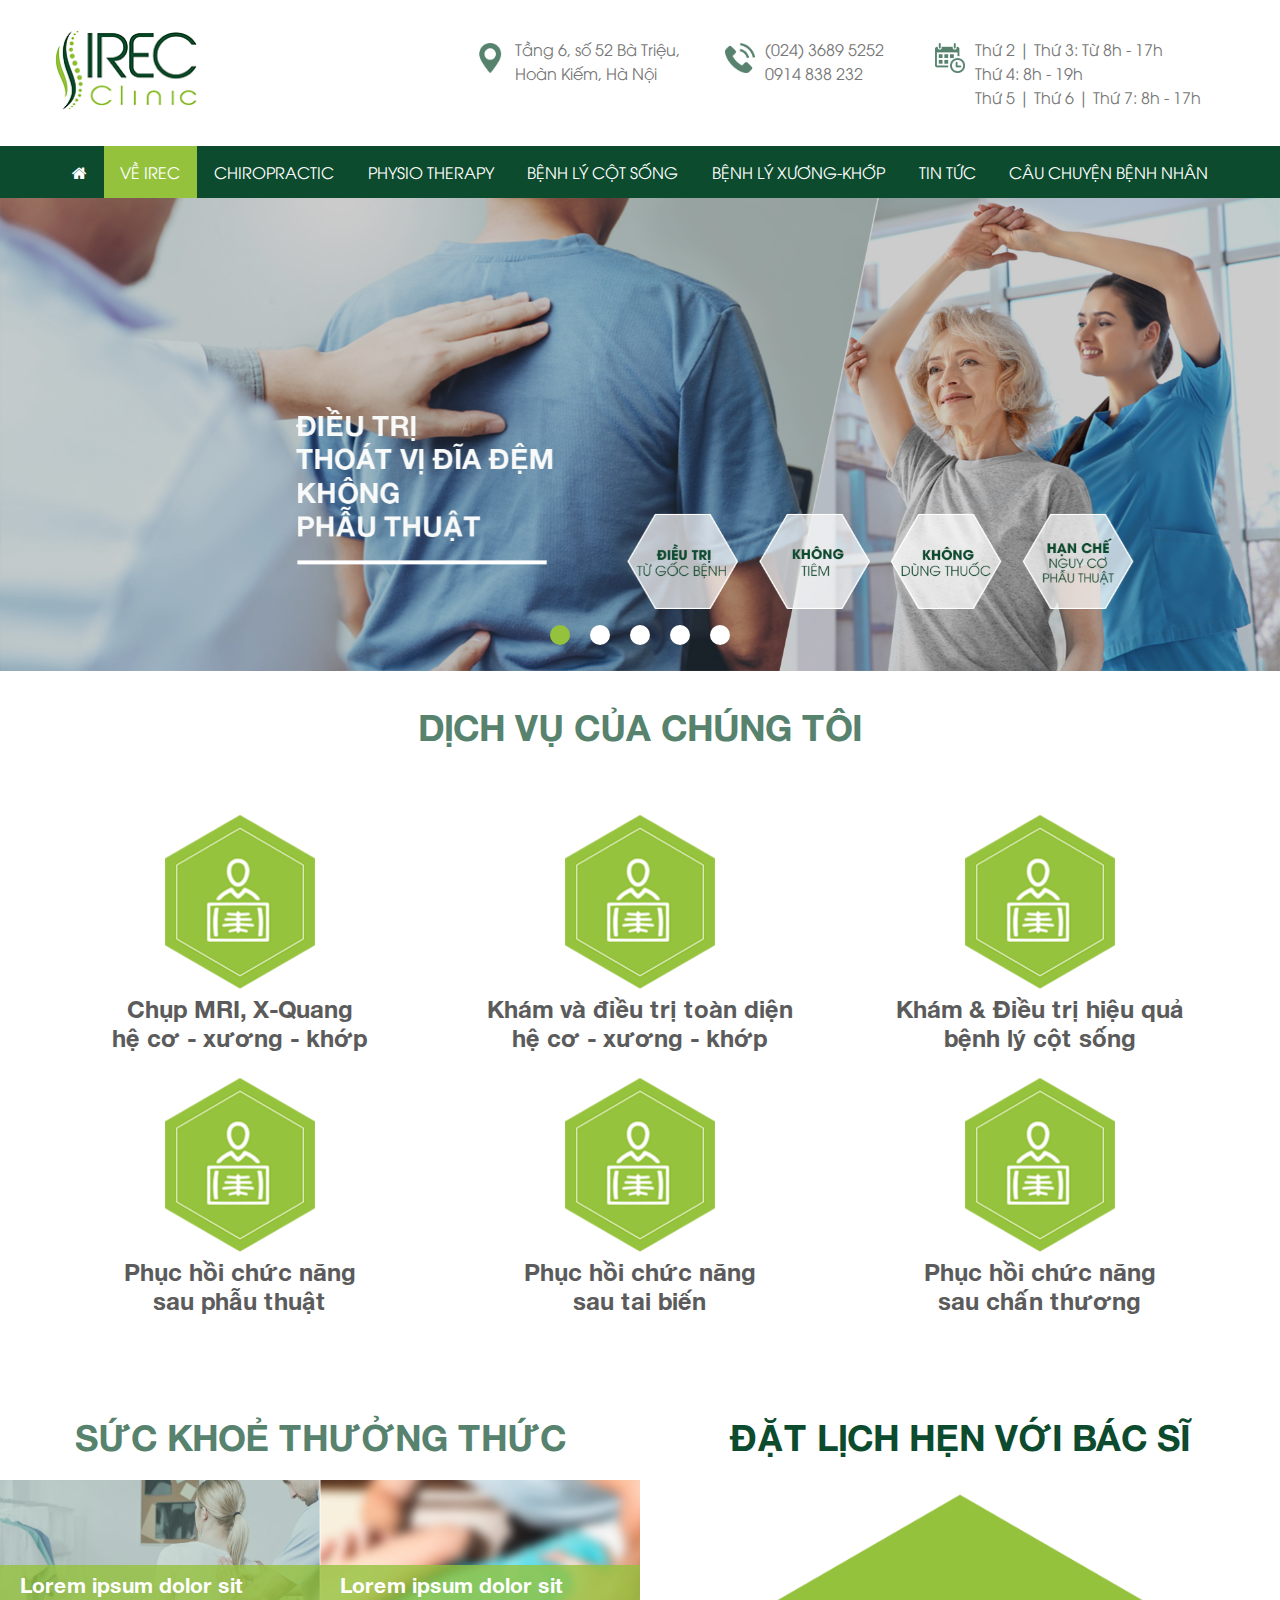
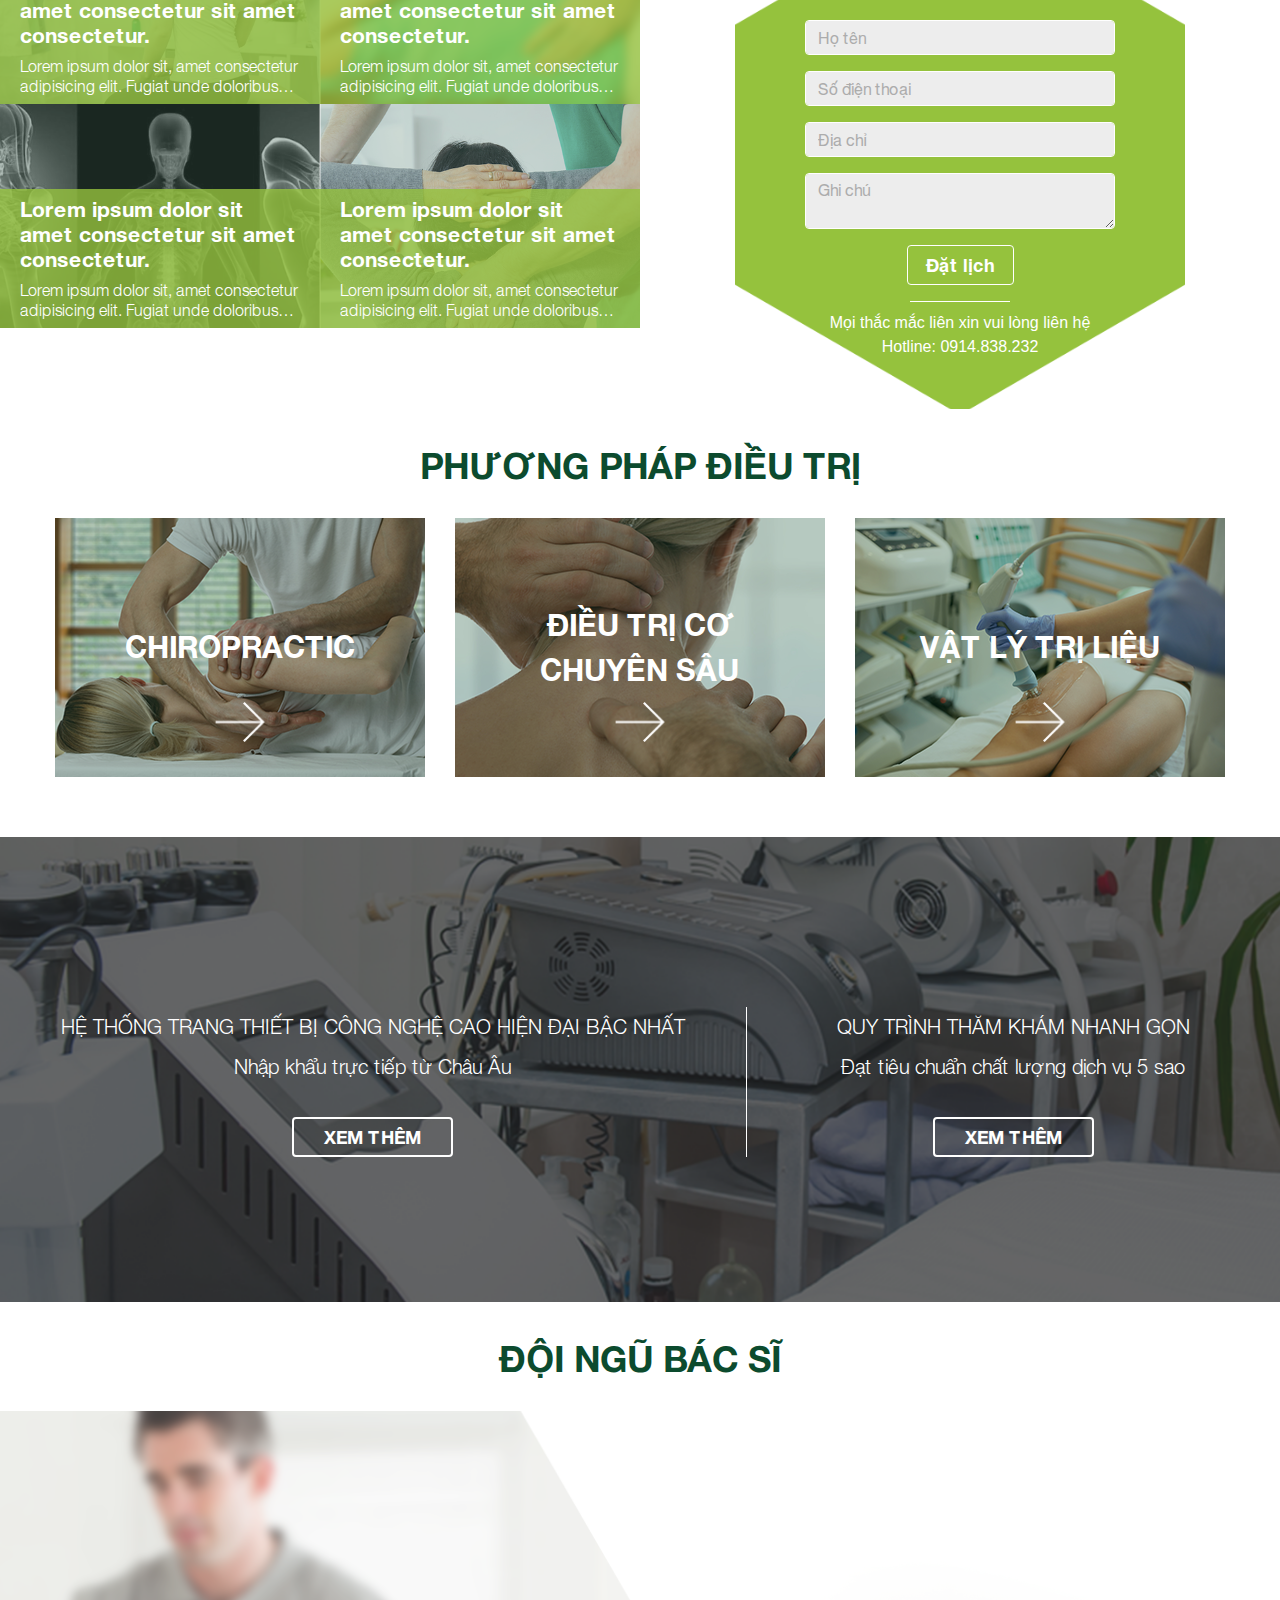
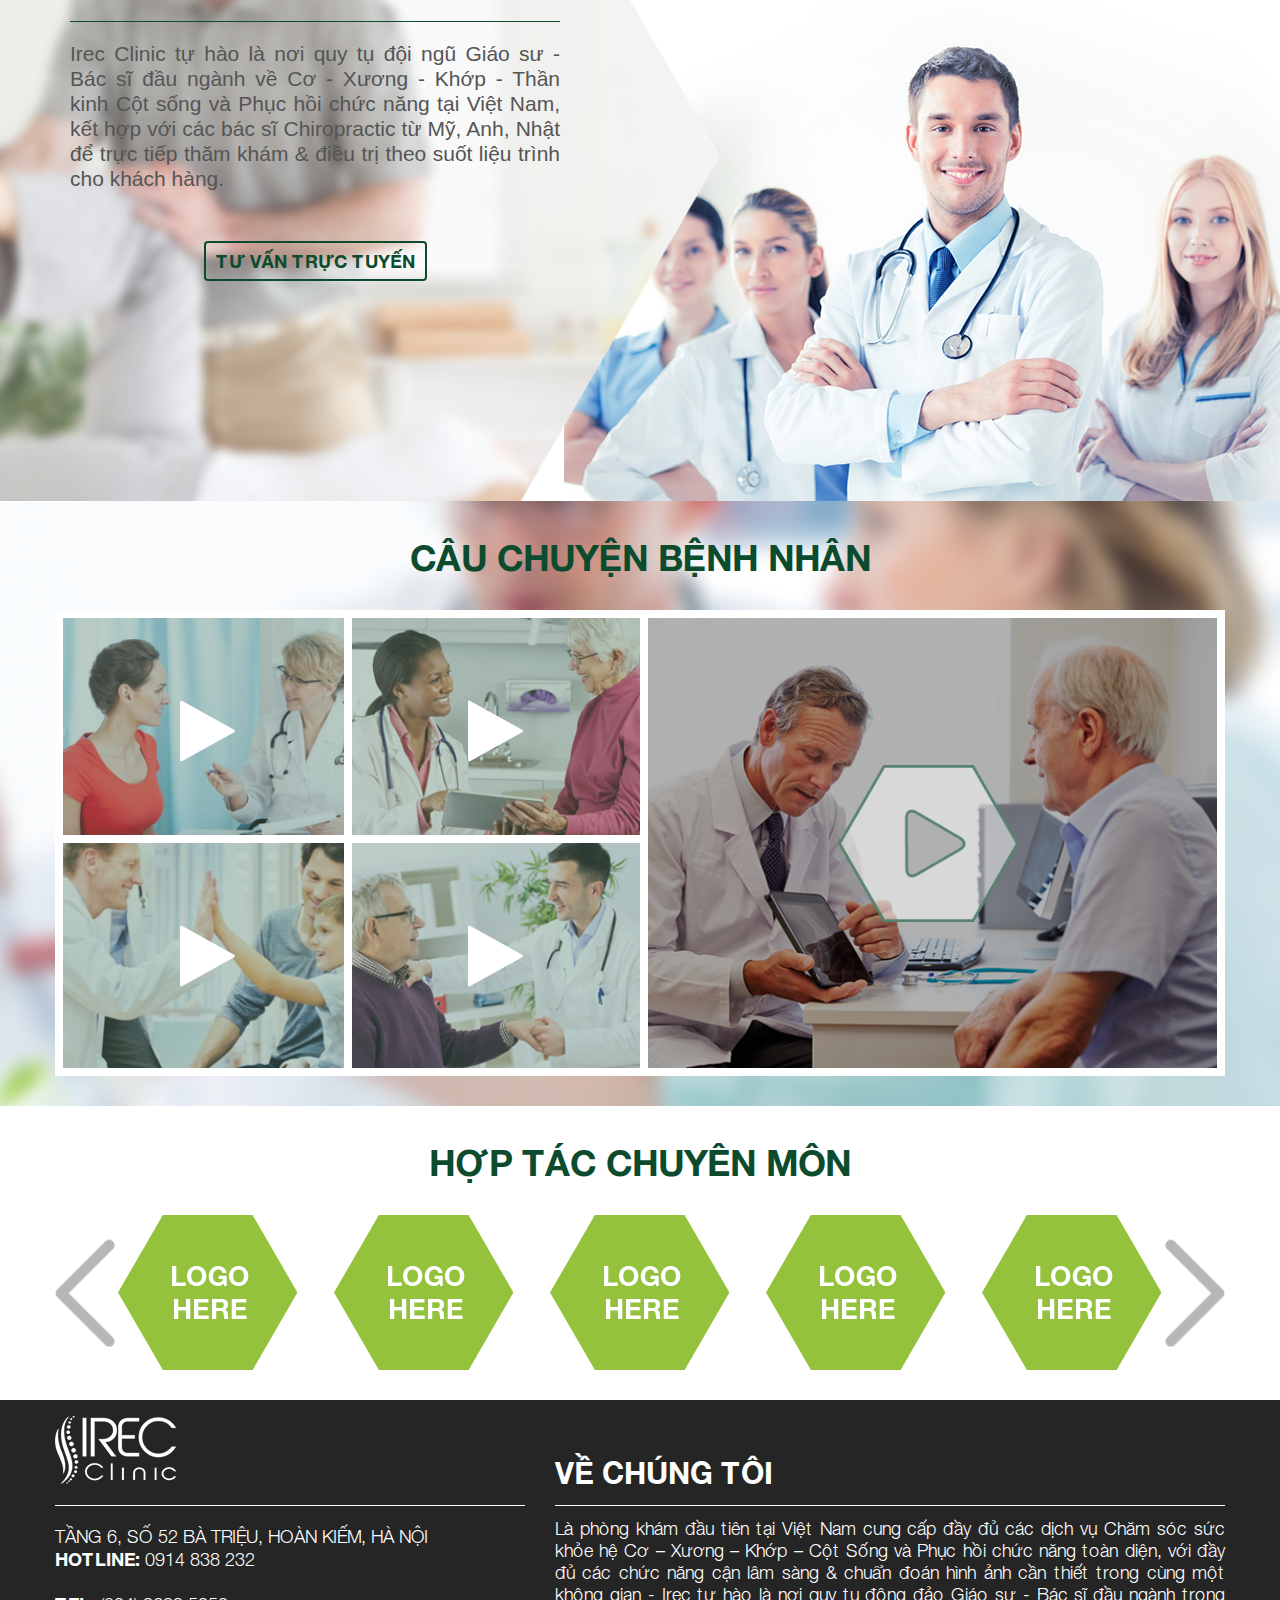
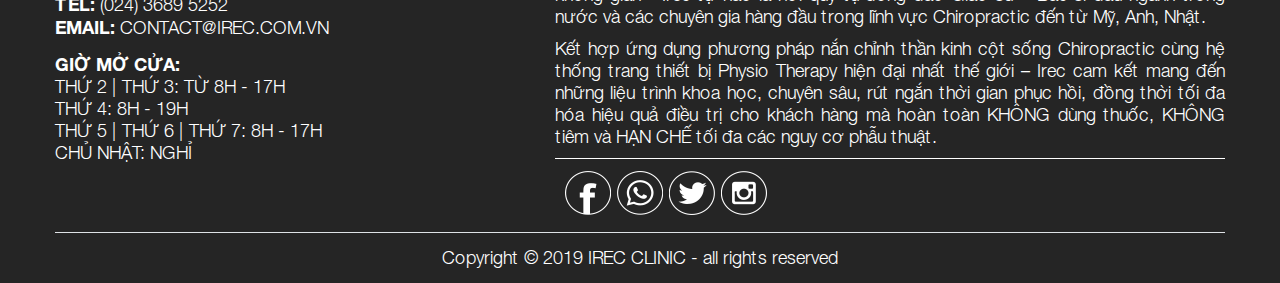
==== dest/index.html @ 15809364 "first-commit" ====
<!DOCTYPE html>
<html lang="vi">
    <head>
        <title>Title</title>
        <meta charset="utf-8" />
        <meta name="description" content="Description" />
        <meta name="viewport" content="width=device-width, initial-scale=1" />
        <!-- vendor style-->
        <link rel="stylesheet" href="./vendor/font-awesome-4.7.0/css/font-awesome.min.css" />
        <link rel="stylesheet" href="./vendor/swiper/css/swiper.min.css" />
        <!-- custom style-->
        <link rel="stylesheet" href="./css/style.css" />
    </head>
    <body>
        <!-- header-->
        <header class="header">
            <div class="header__wrapper">
                <div class="container">
                    <div class="header__inner">
                        <button class="header__btn navbar-mobile-btn" type="button">
                            <span></span>
                            <span></span>
                            <span></span>
                        </button>
                        <a class="header__logo" href="#!">
                            <img src="./images/logo.png" alt="" />
                        </a>
                    </div>
                </div>
            </div>
        </header>
        <nav class="navigation">
            <div class="container">
                <div class="navbar-backdrop"></div>
                <div class="navbar navbar-mobile navbar-expand-xl">
                    <div class="navbar-header">
                        <button class="navbar-close" type="button">
                            <i class="fa fa-long-arrow-left"></i>
                        </button>
                        <div class="navbar-title">Navigation</div>
                    </div>
                    <ul class="menu">
                        <li class="menu__item">
                            <a class="menu__link menu__link--home" href="#!">
                                <i class="fa fa-home"></i>
                            </a>
                        </li>
                        <li class="menu__item menu__dropdown active">
                            <a class="menu__link" href="#!">VỀ IREC</a>
                            <ul class="menu__sub">
                                <li class="menu__sub-item">
                                    <a class="menu__sub-link" href="#!">Sub menu link</a>
                                </li>
                                <li class="menu__sub-item">
                                    <a class="menu__sub-link" href="#!">Sub menu link</a>
                                </li>
                                <li class="menu__sub-item">
                                    <a class="menu__sub-link" href="#!">Sub menu link</a>
                                </li>
                                <li class="menu__sub-item menu__dropdown">
                                    <a class="menu__sub-link" href="#!">Sub menu link</a>
                                    <ul class="menu__sub menu__sub--dropright">
                                        <li class="menu__sub-item">
                                            <a class="menu__sub-link" href="#!">Sub menu link</a>
                                        </li>
                                        <li class="menu__sub-item">
                                            <a class="menu__sub-link" href="#!">Sub menu link</a>
                                        </li>
                                        <li class="menu__sub-item">
                                            <a class="menu__sub-link" href="#!">Sub menu link</a>
                                        </li>
                                        <li class="menu__sub-item menu__dropdown">
                                            <a class="menu__sub-link" href="#!">Sub menu link</a>
                                            <ul class="menu__sub menu__sub--dropright">
                                                <li class="menu__sub-item">
                                                    <a class="menu__sub-link" href="#!">Sub menu link</a>
                                                </li>
                                                <li class="menu__sub-item">
                                                    <a class="menu__sub-link" href="#!">Sub menu link</a>
                                                </li>
                                                <li class="menu__sub-item">
                                                    <a class="menu__sub-link" href="#!">Sub menu link</a>
                                                </li>
                                                <li class="menu__sub-item">
                                                    <a class="menu__sub-link" href="#!">Sub menu link</a>
                                                </li>
                                            </ul>
                                        </li>
                                    </ul>
                                </li>
                            </ul>
                        </li>
                        <li class="menu__item">
                            <a class="menu__link" href="#!">CHIROPRACTIC</a>
                        </li>
                        <li class="menu__item">
                            <a class="menu__link" href="#!">PHYSIO THERAPY</a>
                        </li>
                        <li class="menu__item">
                            <a class="menu__link" href="#!">BỆNH LÝ CỘT SỐNG</a>
                        </li>
                        <li class="menu__item">
                            <a class="menu__link" href="#!">BỆNH LÝ XƯƠNG-KHỚP</a>
                        </li>
                        <li class="menu__item">
                            <a class="menu__link" href="#!">TIN TỨC</a>
                        </li>
                        <li class="menu__item">
                            <a class="menu__link" href="#!">CÂU CHUYỆN BỆNH NHÂN</a>
                        </li>
                    </ul>
                    <div class="h-info">
                        <div class="h-info__item">
                            <img class="h-info__icon" src="./images/icon-map-marker.png" alt="" />
                            <div class="h-info__text">
                                <p>Tầng 6, số 52 Bà Triệu, Hoàn Kiếm, Hà Nội</p>
                            </div>
                        </div>
                        <div class="h-info__item">
                            <img class="h-info__icon" src="./images/icon-phone-call.png" alt="" />
                            <div class="h-info__text">
                                <p>
                                    <a class="text-default d-inline-block" href="tel: 02436895252">(024) 3689 5252</a>
                                    <br/>
                                    <a class="text-default d-inline-block" href="tel: 0914838232">0914 838 232</a>
                                </p>
                            </div>
                        </div>
                        <div class="h-info__item">
                            <img class="h-info__icon" src="./images/icon-date-time.png" alt="" />
                            <div class="h-info__text">
                                <p>Thứ 2 | Thứ 3: Từ 8h - 17h
                                    <br/>Thứ 4: 8h - 19h
                                    <br/>Thứ 5 | Thứ 6 | Thứ 7: 8h - 17h</p>
                            </div>
                        </div>
                    </div>
                </div>
            </div>
        </nav>
        <!-- main content-->
        <!-- desktop banner slider-->
        <article class="banner carousel slide d-none d-md-block" data-ride="carousel">
            <ol class="carousel-indicators">
                <li class="active" data-target=".banner" data-slide-to="0"></li>
                <li data-target=".banner" data-slide-to="1"></li>
                <li data-target=".banner" data-slide-to="2"></li>
                <li data-target=".banner" data-slide-to="3"></li>
                <li data-target=".banner" data-slide-to="4"></li>
            </ol>
            <div class="carousel-inner">
                <div class="carousel-item active">
                    <img class="banner__img" src="images/banner-slide-img.png" alt="" />
                </div>
                <div class="carousel-item">
                    <img class="banner__img" src="images/banner-slide-img.png" alt="" />
                </div>
                <div class="carousel-item">
                    <img class="banner__img" src="images/banner-slide-img.png" alt="" />
                </div>
                <div class="carousel-item">
                    <img class="banner__img" src="images/banner-slide-img.png" alt="" />
                </div>
                <div class="carousel-item">
                    <img class="banner__img" src="images/banner-slide-img.png" alt="" />
                </div>
            </div>
            <a class="carousel-control-prev" href=".banner" role="button" data-slide="prev">
                <a class="carousel-control-next" href=".banner" role="button" data-slide="next"></a>
            </a>
        </article>
        <!-- mobile banner slider-->
        <article class="banner-2 d-md-none">
            <div class="banner-2__carousel carousel slide" data-ride="carousel">
                <div class="carousel-inner">
                    <div class="carousel-item active">
                        <div class="banner-2__item">
                            <div class="banner-2__panel">
                                <div class="banner-2__text">MIỄN PHÍ TẦM SOÁT CỘT SỐNG</div>
                                <div class="banner-2__text-2">VỚI BÁC SĨ MỸ</div>
                                <div class="banner-2__btn-wrap">
                                    <a class="banner-2__btn" href="#!">ĐĂNG KÝ NGAY</a>
                                </div>
                                <div class="banner-2__phone">
                                    <span>
                                        <i class="fa fa-phone"></i>
                                    </span>
                                    <a class="text-default" href="tel:0914838232">0914 838 232</a>
                                </div>
                            </div>
                            <img class="banner-2__img" src="images/banner-slider-img-2.png" alt="" />
                        </div>
                    </div>
                    <div class="carousel-item">
                        <div class="banner-2__item">
                            <div class="banner-2__panel">
                                <div class="banner-2__text">MIỄN PHÍ TẦM SOÁT CỘT SỐNG</div>
                                <div class="banner-2__text-2">VỚI BÁC SĨ MỸ</div>
                                <div class="banner-2__btn-wrap">
                                    <a class="banner-2__btn" href="#!">ĐĂNG KÝ NGAY</a>
                                </div>
                                <div class="banner-2__phone">
                                    <span>
                                        <i class="fa fa-phone"></i>
                                    </span>
                                    <a class="text-default" href="tel:0914838232">0914 838 232</a>
                                </div>
                            </div>
                            <img class="banner-2__img" src="images/banner-slider-img-2.png" alt="" />
                        </div>
                    </div>
                    <div class="carousel-item">
                        <div class="banner-2__item">
                            <div class="banner-2__panel">
                                <div class="banner-2__text">MIỄN PHÍ TẦM SOÁT CỘT SỐNG</div>
                                <div class="banner-2__text-2">VỚI BÁC SĨ MỸ</div>
                                <div class="banner-2__btn-wrap">
                                    <a class="banner-2__btn" href="#!">ĐĂNG KÝ NGAY</a>
                                </div>
                                <div class="banner-2__phone">
                                    <span>
                                        <i class="fa fa-phone"></i>
                                    </span>
                                    <a class="text-default" href="tel:0914838232">0914 838 232</a>
                                </div>
                            </div>
                            <img class="banner-2__img" src="images/banner-slider-img-2.png" alt="" />
                        </div>
                    </div>
                    <div class="carousel-item">
                        <div class="banner-2__item">
                            <div class="banner-2__panel">
                                <div class="banner-2__text">MIỄN PHÍ TẦM SOÁT CỘT SỐNG</div>
                                <div class="banner-2__text-2">VỚI BÁC SĨ MỸ</div>
                                <div class="banner-2__btn-wrap">
                                    <a class="banner-2__btn" href="#!">ĐĂNG KÝ NGAY</a>
                                </div>
                                <div class="banner-2__phone">
                                    <span>
                                        <i class="fa fa-phone"></i>
                                    </span>
                                    <a class="text-default" href="tel:0914838232">0914 838 232</a>
                                </div>
                            </div>
                            <img class="banner-2__img" src="images/banner-slider-img-2.png" alt="" />
                        </div>
                    </div>
                    <div class="carousel-item">
                        <div class="banner-2__item">
                            <div class="banner-2__panel">
                                <div class="banner-2__text">MIỄN PHÍ TẦM SOÁT CỘT SỐNG</div>
                                <div class="banner-2__text-2">VỚI BÁC SĨ MỸ</div>
                                <div class="banner-2__btn-wrap">
                                    <a class="banner-2__btn" href="#!">ĐĂNG KÝ NGAY</a>
                                </div>
                                <div class="banner-2__phone">
                                    <span>
                                        <i class="fa fa-phone"></i>
                                    </span>
                                    <a class="text-default" href="tel:0914838232">0914 838 232</a>
                                </div>
                            </div>
                            <img class="banner-2__img" src="images/banner-slider-img-2.png" alt="" />
                        </div>
                    </div>
                </div>
                <a class="carousel-control-prev" href=".banner-2__carousel" role="button" data-slide="prev">
                    <img src="./images/icon-prev.png" alt="" />
                </a>
                <a class="carousel-control-next" href=".banner-2__carousel" role="button" data-slide="next">
                    <img src="./images/icon-prev.png" alt="" />
                </a>
            </div>
        </article>
        <section class="id-services section">
            <div class="container">
                <h2 class="id-services__title section__title">Dịch vụ của chúng tôi</h2>
                <div class="row gutter-sm-10">
                    <div class="col-6 col-md-4">
                        <div class="service">
                            <div class="service__iwrap">
                                <img class="service__img" src="./images/service-1.png" alt="" />
                            </div>
                            <div class="service__title">
                                <span>Chụp MRI, X-Quang</span>
                                <span>hệ cơ - xương - khớp</span>
                            </div>
                        </div>
                    </div>
                    <div class="col-6 col-md-4">
                        <div class="service">
                            <div class="service__iwrap">
                                <img class="service__img" src="./images/service-1.png" alt="" />
                            </div>
                            <div class="service__title">
                                <span>Khám và điều trị toàn diện</span>
                                <span>hệ cơ - xương - khớp</span>
                            </div>
                        </div>
                    </div>
                    <div class="col-6 col-md-4">
                        <div class="service">
                            <div class="service__iwrap">
                                <img class="service__img" src="./images/service-1.png" alt="" />
                            </div>
                            <div class="service__title">
                                <span>Khám &amp; Điều trị hiệu quả</span>
                                <span>bệnh lý cột sống</span>
                            </div>
                        </div>
                    </div>
                    <div class="col-6 col-md-4">
                        <div class="service">
                            <div class="service__iwrap">
                                <img class="service__img" src="./images/service-1.png" alt="" />
                            </div>
                            <div class="service__title">
                                <span>Phục hồi chức năng</span>
                                <span>sau phẫu thuật</span>
                            </div>
                        </div>
                    </div>
                    <div class="col-6 col-md-4">
                        <div class="service">
                            <div class="service__iwrap">
                                <img class="service__img" src="./images/service-1.png" alt="" />
                            </div>
                            <div class="service__title">
                                <span>Phục hồi chức năng</span>
                                <span>sau tai biến</span>
                            </div>
                        </div>
                    </div>
                    <div class="col-6 col-md-4">
                        <div class="service">
                            <div class="service__iwrap">
                                <img class="service__img" src="./images/service-1.png" alt="" />
                            </div>
                            <div class="service__title">
                                <span>Phục hồi chức năng</span>
                                <span>sau chấn thương</span>
                            </div>
                        </div>
                    </div>
                </div>
            </div>
        </section>
        <div class="home-section w-100 over-hidden">
            <div class="row no-gutters">
                <div class="col-xl-6">
                    <section class="id-health">
                        <h2 class="id-health__title">Sức khoẻ thưởng thức</h2>
                        <div class="id-health__grid">
                            <div class="id-health__grid-item">
                                <div class="news">
                                    <a class="news__iwrap" href="#!">
                                        <img src="./images/news-img-1.png" alt="" />
                                    </a>
                                    <div class="news__body">
                                        <h3 class="news__title">
                                            <a class="text-default" href="#!">Lorem ipsum dolor sit amet consectetur sit amet consectetur.</a>
                                        </h3>
                                        <div class="news__desc">Lorem ipsum dolor sit, amet consectetur adipisicing elit. Fugiat unde doloribus quae maiores molestias, quas obcaecati omnis magnam molestiae possimus, alias ratione delectus laudantium rem labore aliquam inventore
                                            necessitatibus! Reiciendis? Lorem ipsum dolor sit amet consectetur adipisicing elit. Maxime est perferendis nihil repellat inventore laudantium voluptatem molestias aperiam laborum, fugit temporibus quidem recusandae?
                                            Iusto eveniet nobis asperiores quod placeat assumenda.</div>
                                    </div>
                                </div>
                            </div>
                            <div class="id-health__grid-item">
                                <div class="news">
                                    <a class="news__iwrap" href="#!">
                                        <img src="./images/news-img-2.png" alt="" />
                                    </a>
                                    <div class="news__body">
                                        <h3 class="news__title">
                                            <a class="text-default" href="#!">Lorem ipsum dolor sit amet consectetur sit amet consectetur.</a>
                                        </h3>
                                        <div class="news__desc">Lorem ipsum dolor sit, amet consectetur adipisicing elit. Fugiat unde doloribus quae maiores molestias, quas obcaecati omnis magnam molestiae possimus, alias ratione delectus laudantium rem labore aliquam inventore
                                            necessitatibus! Reiciendis? Lorem ipsum dolor sit amet consectetur adipisicing elit. Maxime est perferendis nihil repellat inventore laudantium voluptatem molestias aperiam laborum, fugit temporibus quidem recusandae?
                                            Iusto eveniet nobis asperiores quod placeat assumenda.</div>
                                    </div>
                                </div>
                            </div>
                            <div class="id-health__grid-item">
                                <div class="news">
                                    <a class="news__iwrap" href="#!">
                                        <img src="./images/news-img-3.png" alt="" />
                                    </a>
                                    <div class="news__body">
                                        <h3 class="news__title">
                                            <a class="text-default" href="#!">Lorem ipsum dolor sit amet consectetur sit amet consectetur.</a>
                                        </h3>
                                        <div class="news__desc">Lorem ipsum dolor sit, amet consectetur adipisicing elit. Fugiat unde doloribus quae maiores molestias, quas obcaecati omnis magnam molestiae possimus, alias ratione delectus laudantium rem labore aliquam inventore
                                            necessitatibus! Reiciendis? Lorem ipsum dolor sit amet consectetur adipisicing elit. Maxime est perferendis nihil repellat inventore laudantium voluptatem molestias aperiam laborum, fugit temporibus quidem recusandae?
                                            Iusto eveniet nobis asperiores quod placeat assumenda.</div>
                                    </div>
                                </div>
                            </div>
                            <div class="id-health__grid-item">
                                <div class="news">
                                    <a class="news__iwrap" href="#!">
                                        <img src="./images/news-img-4.png" alt="" />
                                    </a>
                                    <div class="news__body">
                                        <h3 class="news__title">
                                            <a class="text-default" href="#!">Lorem ipsum dolor sit amet consectetur sit amet consectetur.</a>
                                        </h3>
                                        <div class="news__desc">Lorem ipsum dolor sit, amet consectetur adipisicing elit. Fugiat unde doloribus quae maiores molestias, quas obcaecati omnis magnam molestiae possimus, alias ratione delectus laudantium rem labore aliquam inventore
                                            necessitatibus! Reiciendis? Lorem ipsum dolor sit amet consectetur adipisicing elit. Maxime est perferendis nihil repellat inventore laudantium voluptatem molestias aperiam laborum, fugit temporibus quidem recusandae?
                                            Iusto eveniet nobis asperiores quod placeat assumenda.</div>
                                    </div>
                                </div>
                            </div>
                        </div>
                    </section>
                </div>
                <div class="col-xl-6">
                    <section class="section appointment">
                        <h2 class="section__title appointment__title">Đặt lịch hẹn với bác sĩ</h2>
                        <div class="appointment__content">
                            <img class="appointment__hexagon" src="./images/hexagon-green.png" alt="">
                            <form class="appointment__form">
                                <div class="form-group">
                                    <input class="form-control" type="text" placeholder="Họ tên">
                                </div>
                                <div class="form-group">
                                    <input class="form-control" type="text" placeholder="Số điện thoại">
                                </div>
                                <div class="form-group">
                                    <input class="form-control" type="text" placeholder="Địa chỉ">
                                </div>
                                <div class="form-group">
                                    <textarea class="form-control" rows="2" placeholder="Ghi chú"></textarea>
                                </div>
                                <div class="form-group text-center">
                                    <button class="appointment__btn" type="button">Đặt lịch</button>
                                </div>
                                <div class="appointment__text">
                                    <div>Mọi thắc mắc liên xin vui lòng liên hệ</div>
                                    <div>Hotline:
                                        <a href="tel:0914838232">0914.838.232</a>
                                    </div>
                                </div>
                            </form>
                        </div>
                    </section>
                </div>
            </div>
        </div>
        <section class="section id-methods">
            <div class="container">
                <h2 class="section__title">Phương pháp điều trị</h2>
                <div class="row">
                    <div class="col-lg-4 offset-lg-0 col-md-8 offset-md-2 mb-1 mb-sm-30">
                        <div class="method">
                            <div class="method__iwrap">
                                <img src="./images/method-img-1.png" alt="" />
                            </div>
                            <a class="method__overlay" href="#!">
                                <div class="method__title">Chiropractic</div>
                                <img class="method__icon" src="./images/icon-arrow-right.png" alt="" />
                            </a>
                        </div>
                    </div>
                    <div class="col-lg-4 offset-lg-0 col-md-8 offset-md-2 mb-1 mb-sm-30">
                        <div class="method">
                            <div class="method__iwrap">
                                <img src="./images/method-img-2.png" alt="" />
                            </div>
                            <a class="method__overlay" href="#!">
                                <div class="method__title">Điều trị cơ chuyên sâu</div>
                                <img class="method__icon" src="./images/icon-arrow-right.png" alt="" />
                            </a>
                        </div>
                    </div>
                    <div class="col-lg-4 offset-lg-0 col-md-8 offset-md-2 mb-1 mb-sm-30">
                        <div class="method">
                            <div class="method__iwrap">
                                <img src="./images/method-img-3.png" alt="" />
                            </div>
                            <a class="method__overlay" href="#!">
                                <div class="method__title">Vật lý trị liệu</div>
                                <img class="method__icon" src="./images/icon-arrow-right.png" alt="" />
                            </a>
                        </div>
                    </div>
                </div>
            </div>
        </section>
        <section class="id-system">
            <div class="row no-gutters">
                <div class="col-lg-7 id-system__block">
                    <div class="id-system__title">
                        <div>HỆ THỐNG TRANG THIẾT BỊ CÔNG NGHỆ CAO HIỆN ĐẠI BẬC NHẤT</div>
                        <div>Nhập khẩu trực tiếp từ Châu Âu</div>
                    </div>
                    <div class="text-center">
                        <a class="id-system__btn" href="#!">Xem thêm</a>
                    </div>
                </div>
                <div class="col-lg-5 id-system__block">
                    <div class="id-system__title">
                        <div>QUY TRÌNH THĂM KHÁM NHANH GỌN</div>
                        <div>Đạt tiêu chuẩn chất lượng dịch vụ 5 sao</div>
                    </div>
                    <div class="text-center">
                        <a class="id-system__btn" href="#!">Xem thêm</a>
                    </div>
                </div>
            </div>
        </section>
        <section class="section id-doctors">
            <div class="container">
                <h2 class="section__title">Đội ngũ bác sĩ</h2>
                <div class="container">
                    <div class="id-doctors__inner">
                        <img class="id-doctors__overlay" src="./images/doctor-shape.png" alt="">
                        <div class="id-doctors__text">
                            <p>Irec Clinic tự hào là nơi quy tụ đội ngũ Giáo sư - Bác sĩ đầu ngành về Cơ - Xương - Khớp - Thần kinh Cột sống và Phục hồi chức năng tại Việt Nam, kết hợp với các bác sĩ Chiropractic từ Mỹ, Anh, Nhật để trực tiếp thăm khám &
                                điều trị theo suốt liệu trình cho khách hàng.</p>
                        </div>
                        <div class="text-center">
                            <a class="id-doctors__btn m-btn" href="#!">TƯ VẤN TRỰC TUYẾN</a>
                        </div>
                    </div>
                </div>
            </div>
            <img class="id-doctors__img" src="./images/doctors.png" alt="">
        </section>
        <section class="section id-story">
            <div class="container">
                <h2 class="section__title">Câu chuyện bệnh nhân</h2>
                <div class="p-2">
                    <div class="row no-gutters">
                        <div class="col-lg-6 order-lg-1">
                            <div class="story-2">
                                <div class="story-2__iwrap">
                                    <img src="./images/story-img-5.png" alt="" />
                                </div>
                                <!-- truyền data-src vào modal-->
                                <a class="story-2__overlay js-video-modal-btn" href="#!" data-src="https://www.youtube.com/embed/7A9M1EtSpzw">
                                    <img src="./images/play-img.png" alt="" />
                                </a>
                            </div>
                        </div>
                        <div class="col-lg-6">
                            <div class="row no-gutters">
                                <div class="col-6">
                                    <div class="story">
                                        <div class="story__iwrap">
                                            <img src="./images/story-img-1.png" alt="" />
                                        </div>
                                        <a class="story__overlay js-video-modal-btn" href="#!" data-src="https://www.youtube.com/embed/7A9M1EtSpzw">
                                            <i class="fa fa-play"></i>
                                        </a>
                                    </div>
                                </div>
                                <div class="col-6">
                                    <div class="story">
                                        <div class="story__iwrap">
                                            <img src="./images/story-img-2.png" alt="" />
                                        </div>
                                        <a class="story__overlay js-video-modal-btn" href="#!" data-src="https://www.youtube.com/embed/7A9M1EtSpzw">
                                            <i class="fa fa-play"></i>
                                        </a>
                                    </div>
                                </div>
                                <div class="col-6">
                                    <div class="story">
                                        <div class="story__iwrap">
                                            <img src="./images/story-img-3.png" alt="" />
                                        </div>
                                        <a class="story__overlay js-video-modal-btn" href="#!" data-src="https://www.youtube.com/embed/7A9M1EtSpzw">
                                            <i class="fa fa-play"></i>
                                        </a>
                                    </div>
                                </div>
                                <div class="col-6">
                                    <div class="story">
                                        <div class="story__iwrap">
                                            <img src="./images/story-img-4.png" alt="" />
                                        </div>
                                        <a class="story__overlay js-video-modal-btn" href="#!" data-src="https://www.youtube.com/embed/7A9M1EtSpzw">
                                            <i class="fa fa-play"></i>
                                        </a>
                                    </div>
                                </div>
                            </div>
                        </div>
                    </div>
                </div>
            </div>
        </section>
        <section class="section">
            <div class="container">
                <h2 class="section__title">Hợp tác chuyên môn</h2>
                <div class="brand-slider">
                    <div class="brand-slider__prev js-brand-slider-prev">
                        <img src="./images/icon-angle-left.png" alt="">
                    </div>
                    <div class="brand-slider__next js-brand-slider-next">
                        <img src="./images/icon-angle-left.png" alt="">
                    </div>
                    <div class="swiper-container js-brand-slider">
                        <div class="swiper-wrapper">
                            <div class="swiper-slide">
                                <div class="brand-slider__item">
                                    <img src="./images/brand-logo.png" alt="">
                                </div>
                            </div>
                            <div class="swiper-slide">
                                <div class="brand-slider__item">
                                    <img src="./images/brand-logo.png" alt="">
                                </div>
                            </div>
                            <div class="swiper-slide">
                                <div class="brand-slider__item">
                                    <img src="./images/brand-logo.png" alt="">
                                </div>
                            </div>
                            <div class="swiper-slide">
                                <div class="brand-slider__item">
                                    <img src="./images/brand-logo.png" alt="">
                                </div>
                            </div>
                            <div class="swiper-slide">
                                <div class="brand-slider__item">
                                    <img src="./images/brand-logo.png" alt="">
                                </div>
                            </div>
                            <div class="swiper-slide">
                                <div class="brand-slider__item">
                                    <img src="./images/brand-logo.png" alt="">
                                </div>
                            </div>
                        </div>
                    </div>
                </div>
            </div>
        </section>
        <article class="md-video modal fade" role="dialog">
            <div class="modal-dialog modal-lg" role="document">
                <div class="modal-content">
                    <div class="modal-header">
                        <h5 class="modal-title">Video</h5>
                        <button class="close" type="button" data-dismiss="modal">
                            <span>&times;</span>
                        </button>
                    </div>
                    <div class="modal-body p-0">
                        <div class="embed-responsive embed-responsive-16by9">
                            <iframe width='560' height='315' src='' frameborder='0' allow='autoplay; encrypted-media' allowfullscreen></iframe>
                        </div>
                    </div>
                </div>
            </div>
        </article>
        <!-- footer-->
        <footer class="footer">
            <div class="container">
                <div class="row">
                    <div class="col-lg-5">
                        <section class="f-contact">
                            <div class="f-contact__header">
                                <a class="f-contact__logo" href="./">
                                    <img src="./images/logo-white.png" alt="" />
                                </a>
                            </div>
                            <div class="f-contact__content">
                                <p>TẦNG 6, SỐ 52 BÀ TRIỆU, HOÀN KIẾM, HÀ NỘI
                                    <br/>
                                    <strong>HOTLINE:</strong>
                                    <a href="tel:0914838232">0914 838 232</a>
                                    <br/>
                                    <br/>
                                    <strong>TEL:</strong>
                                    <a href="tel:02436895252">(024) 3689 5252</a>
                                    <br/>
                                    <strong>EMAIL:</strong>
                                    <a href="#!">CONTACT@IREC.COM.VN</a>
                                </p>
                                <p>
                                    <strong>GIỜ MỞ CỬA:</strong>
                                    <br/>Thứ 2 | Thứ 3: Từ 8h - 17h
                                    <br/>Thứ 4: 8h - 19h
                                    <br/>Thứ 5 | Thứ 6 | Thứ 7: 8h - 17h
                                    <br/>Chủ nhật: NGHỈ</p>
                            </div>
                        </section>
                    </div>
                    <div class="col-lg-7">
                        <section class="f-about">
                            <h2 class="f-about__title">Về chúng tôi</h2>
                            <div class="f-about__content">
                                <p style="margin-bottom: 10px; font-size: 18px; line-height: 22px;">Là phòng khám đầu tiên tại Việt Nam cung cấp đầy đủ các dịch vụ Chăm sóc sức khỏe hệ Cơ – Xương – Khớp – Cột Sống và Phục hồi chức năng toàn diện, với đầy đủ các chức năng cận lâm sàng & chuẩn đoán hình ảnh cần thiết trong
                                    cùng một không gian - Irec tự hào là nơi quy tụ đông đảo Giáo sư - Bác sĩ đầu ngành trong nước và các chuyên gia hàng đầu trong lĩnh vực Chiropractic đến từ Mỹ, Anh, Nhật.</p>
                                <p style="margin-bottom: 10px; font-size: 18px; line-height: 22px;">Kết hợp ứng dụng phương pháp nắn chỉnh thần kinh cột sống Chiropractic cùng hệ thống trang thiết bị Physio Therapy hiện đại nhất thế giới – Irec cam kết mang đến những liệu trình khoa học, chuyên sâu, rút ngắn thời gian
                                    phục hồi, đồng thời tối đa hóa hiệu quả điều trị cho khách hàng mà hoàn toàn KHÔNG dùng thuốc, KHÔNG tiêm và HẠN CHẾ tối đa các nguy cơ phẫu thuật.</p>
                            </div>
                        </section>
                        <ul class="f-social">
                            <li class="f-social__item">
                                <a class="f-social__link" href="#!">
                                    <img src="./images/icon-facebook-o.png" alt="" />
                                </a>
                            </li>
                            <li class="f-social__item">
                                <a class="f-social__link" href="#!">
                                    <img src="./images/icon-wechat-o.png" alt="" />
                                </a>
                            </li>
                            <li class="f-social__item">
                                <a class="f-social__link" href="#!">
                                    <img src="./images/icon-twitter-o.png" alt="" />
                                </a>
                            </li>
                            <li class="f-social__item">
                                <a class="f-social__link" href="#!">
                                    <img src="./images/icon-instagram-o.png" alt="" />
                                </a>
                            </li>
                        </ul>
                    </div>
                </div>
                <div class="footer__copyright">Copyright © 2019 IREC CLINIC - all rights reserved</div>
            </div>
        </footer>
        <!-- javascript library-->
        <!-- vendor script-->
        <script src="./vendor/jquery/jquery-3.3.1.min.js"></script>
        <script src="./vendor/popper/popper.min.js"></script>
        <script src="./vendor/bootstrap/js/bootstrap.min.js"></script>
        <script src="./vendor/swiper/js/swiper.min.js"></script>
        <!-- custom script-->
        <script src="./js/globals.js"></script>
    </body>
</html>
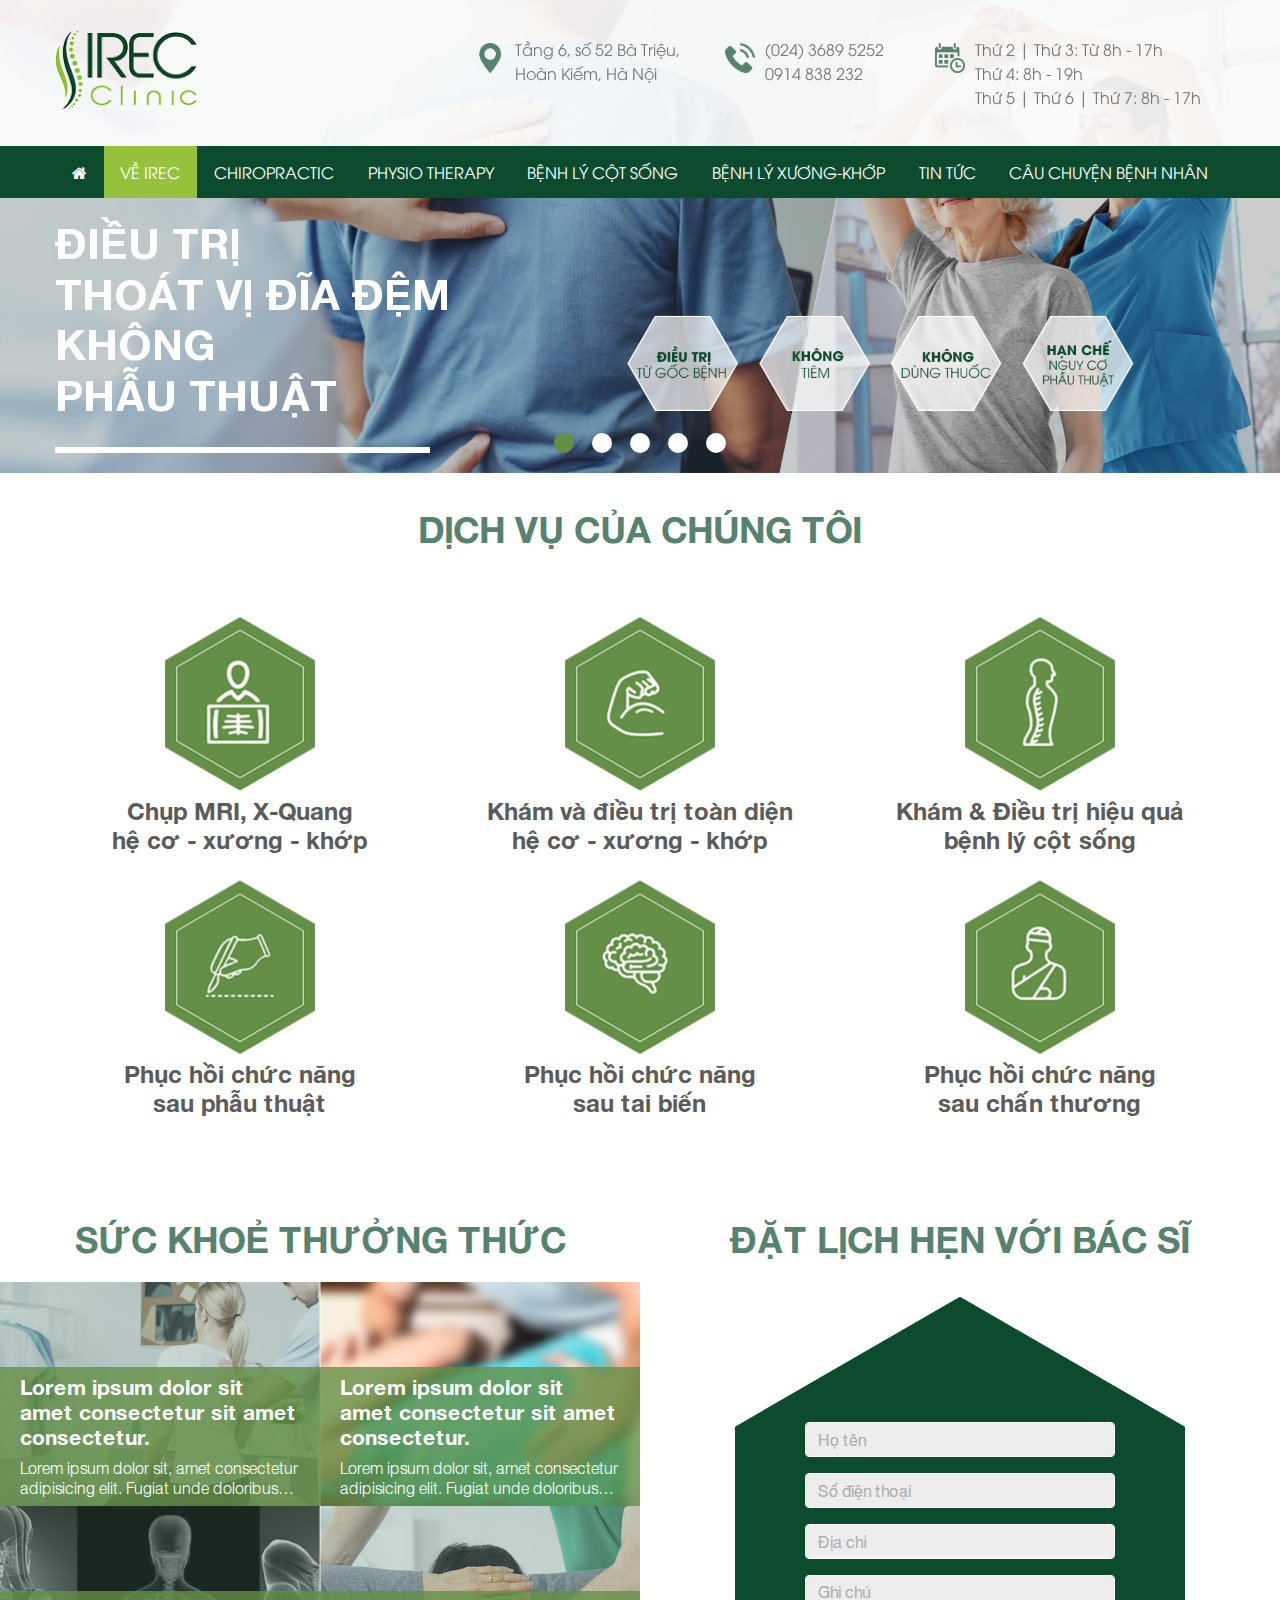
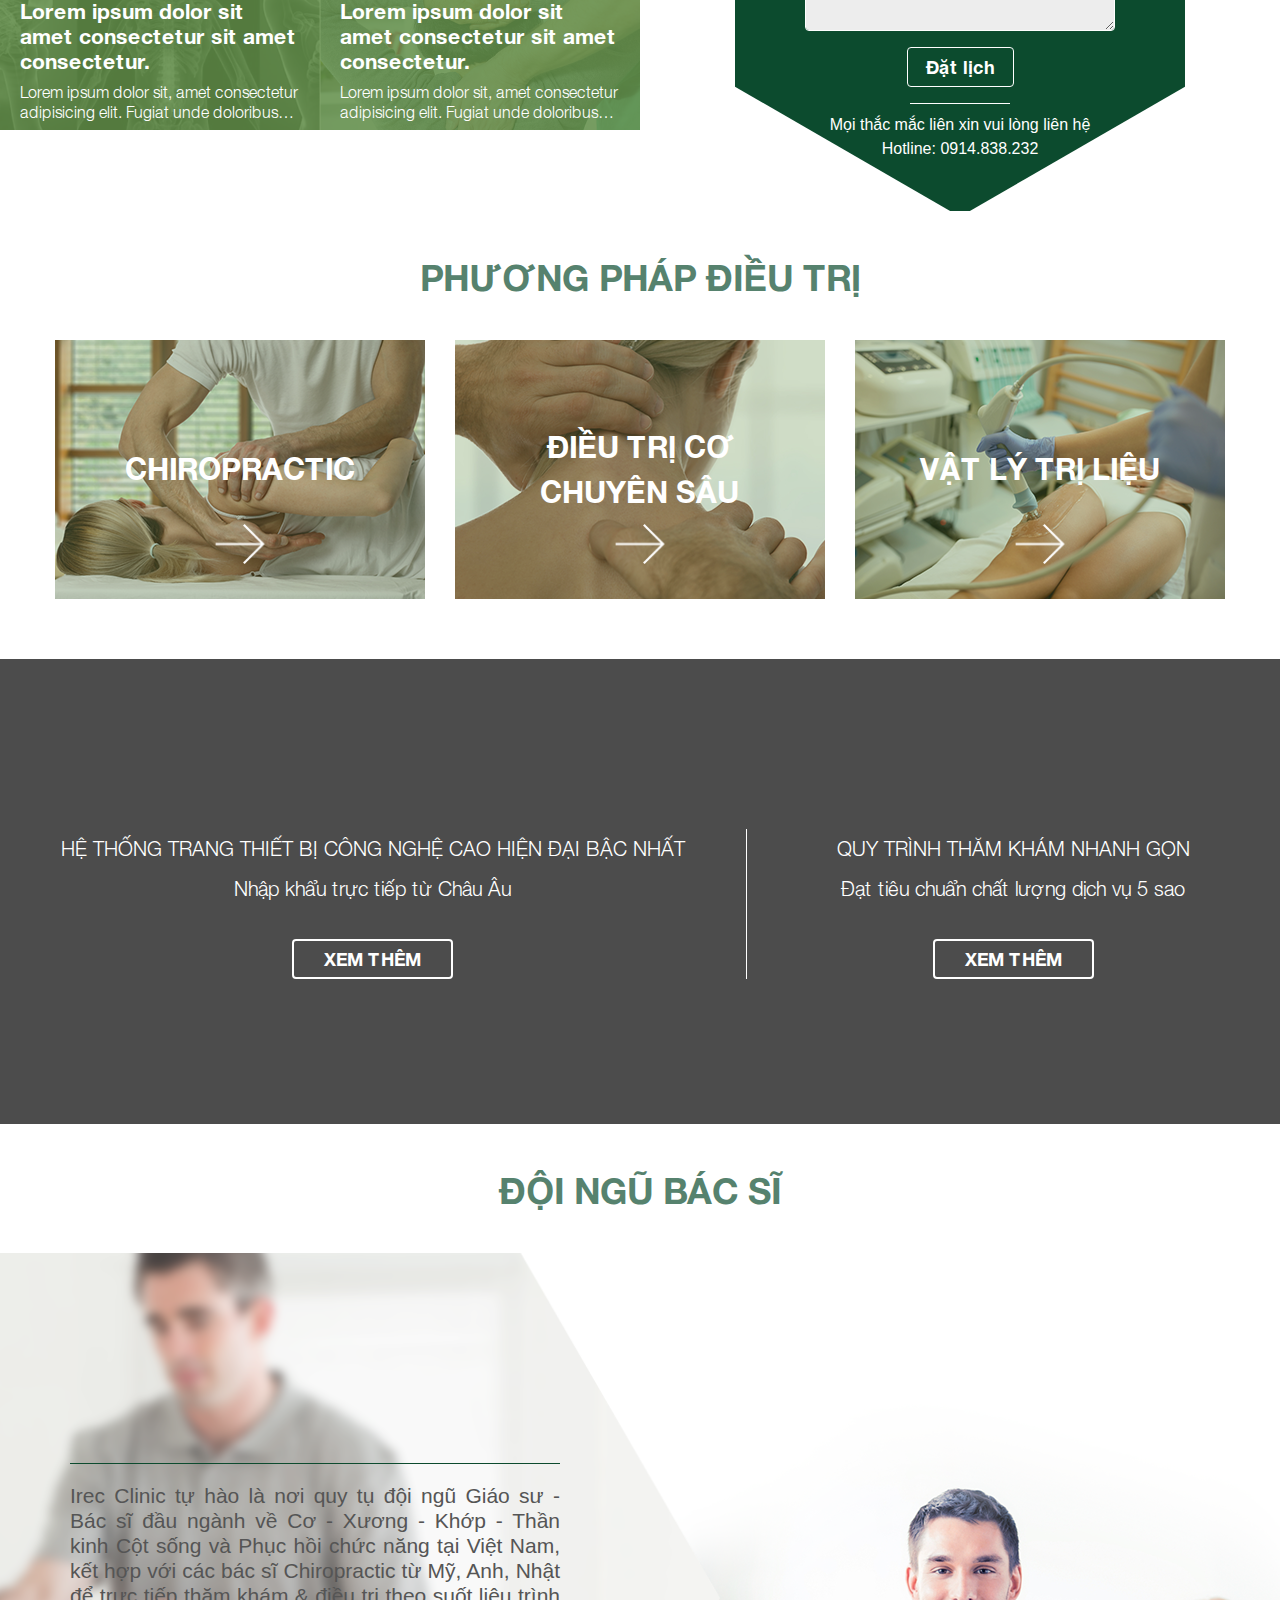
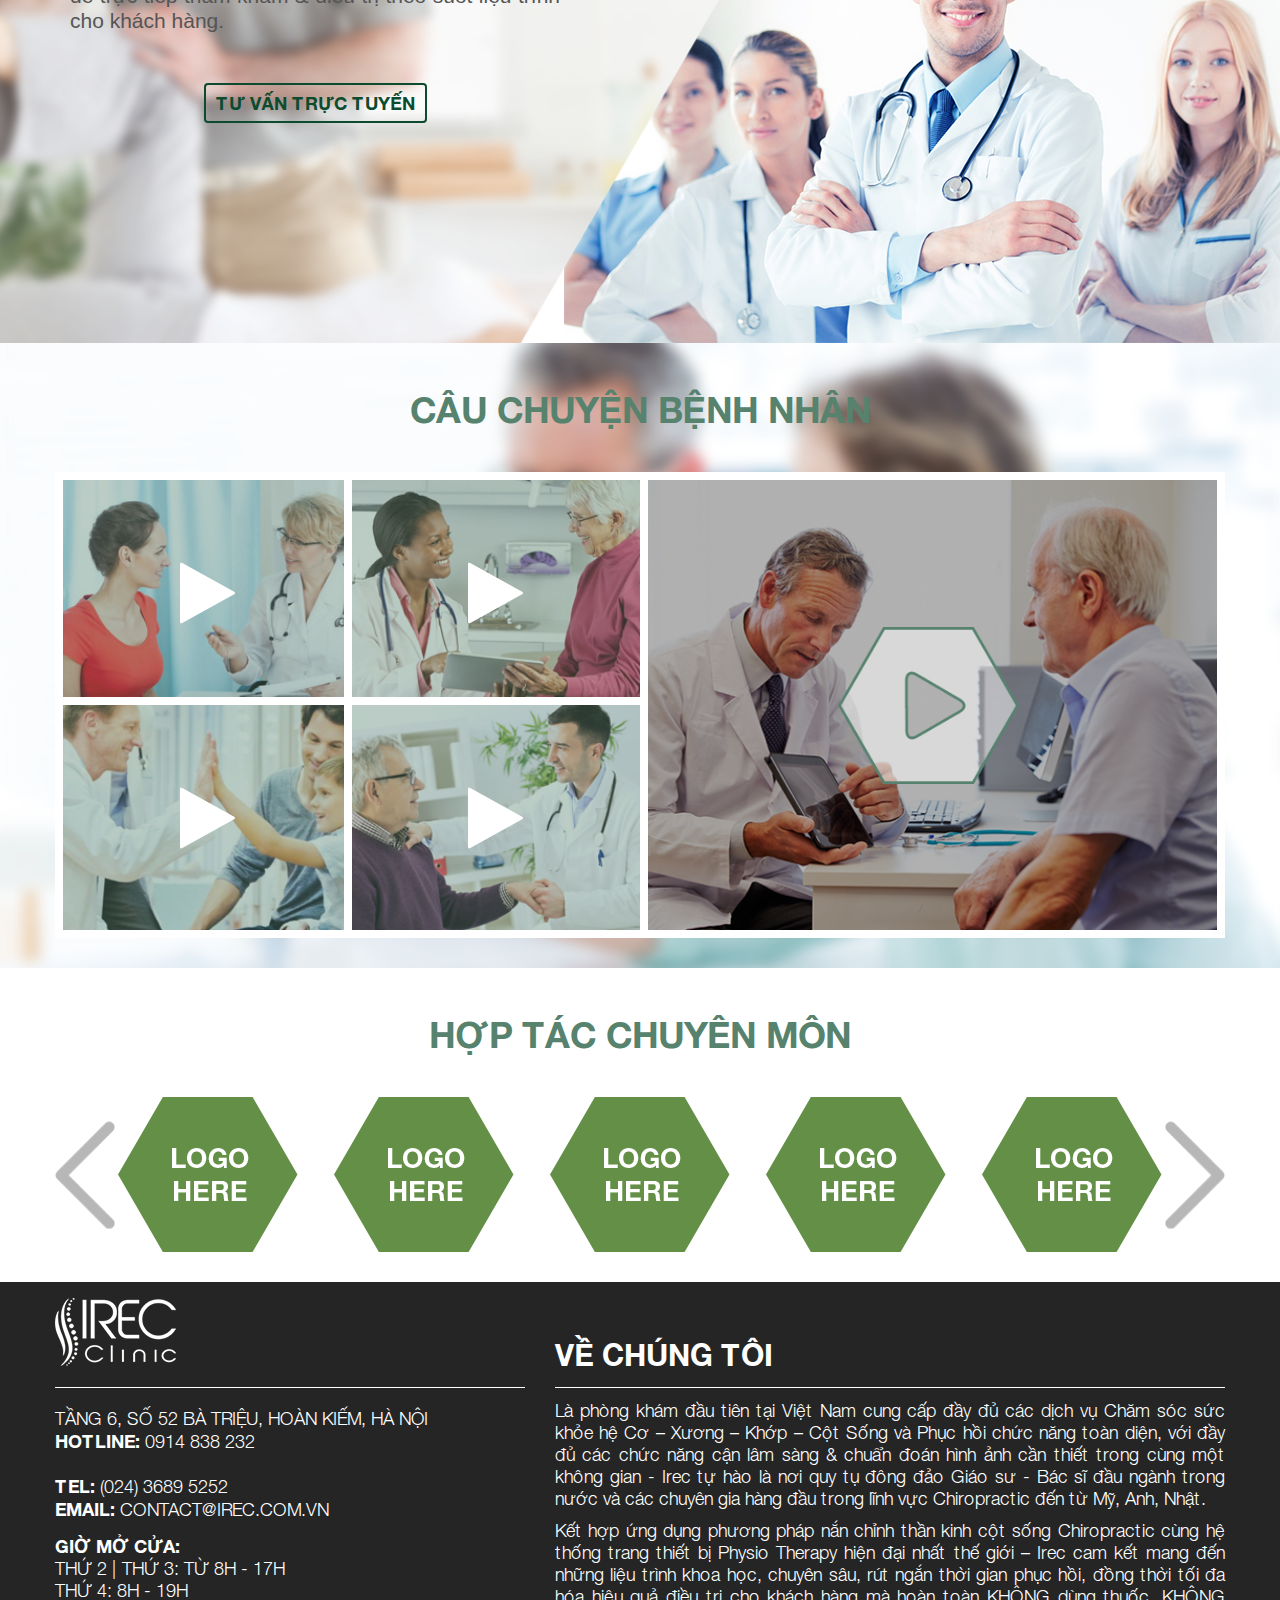
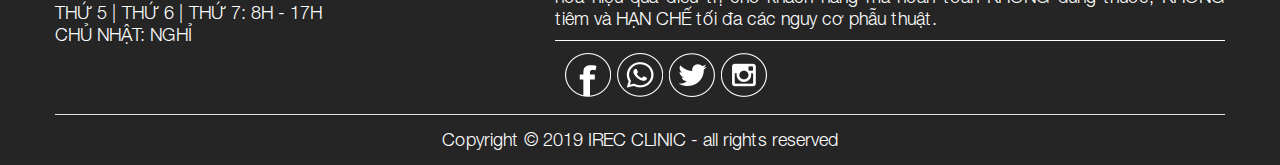
==== commit 249e93e8: "2nd commit" ====
--- a/dest/index.html
+++ b/dest/index.html
@@ -27,39 +27,25 @@
                         </a>
                     </div>
                 </div>
-            </div>
-        </header>
-        <nav class="navigation">
-            <div class="container">
-                <div class="navbar-backdrop"></div>
-                <div class="navbar navbar-mobile navbar-expand-xl">
-                    <div class="navbar-header">
-                        <button class="navbar-close" type="button">
-                            <i class="fa fa-long-arrow-left"></i>
-                        </button>
-                        <div class="navbar-title">Navigation</div>
-                    </div>
-                    <ul class="menu">
-                        <li class="menu__item">
-                            <a class="menu__link menu__link--home" href="#!">
-                                <i class="fa fa-home"></i>
-                            </a>
-                        </li>
-                        <li class="menu__item menu__dropdown active">
-                            <a class="menu__link" href="#!">VỀ IREC</a>
-                            <ul class="menu__sub">
-                                <li class="menu__sub-item">
-                                    <a class="menu__sub-link" href="#!">Sub menu link</a>
+                <nav class="navigation">
+                    <div class="container">
+                        <div class="navbar-backdrop"></div>
+                        <div class="navbar navbar-mobile navbar-expand-xl">
+                            <div class="navbar-header">
+                                <button class="navbar-close" type="button">
+                                    <i class="fa fa-long-arrow-left"></i>
+                                </button>
+                                <div class="navbar-title">Navigation</div>
+                            </div>
+                            <ul class="menu">
+                                <li class="menu__item">
+                                    <a class="menu__link menu__link--home" href="#!">
+                                        <i class="fa fa-home"></i>
+                                    </a>
                                 </li>
-                                <li class="menu__sub-item">
-                                    <a class="menu__sub-link" href="#!">Sub menu link</a>
-                                </li>
-                                <li class="menu__sub-item">
-                                    <a class="menu__sub-link" href="#!">Sub menu link</a>
-                                </li>
-                                <li class="menu__sub-item menu__dropdown">
-                                    <a class="menu__sub-link" href="#!">Sub menu link</a>
-                                    <ul class="menu__sub menu__sub--dropright">
+                                <li class="menu__item menu__dropdown active">
+                                    <a class="menu__link" href="#!">VỀ IREC</a>
+                                    <ul class="menu__sub">
                                         <li class="menu__sub-item">
                                             <a class="menu__sub-link" href="#!">Sub menu link</a>
                                         </li>
@@ -81,93 +67,148 @@
                                                 <li class="menu__sub-item">
                                                     <a class="menu__sub-link" href="#!">Sub menu link</a>
                                                 </li>
-                                                <li class="menu__sub-item">
+                                                <li class="menu__sub-item menu__dropdown">
                                                     <a class="menu__sub-link" href="#!">Sub menu link</a>
+                                                    <ul class="menu__sub menu__sub--dropright">
+                                                        <li class="menu__sub-item">
+                                                            <a class="menu__sub-link" href="#!">Sub menu link</a>
+                                                        </li>
+                                                        <li class="menu__sub-item">
+                                                            <a class="menu__sub-link" href="#!">Sub menu link</a>
+                                                        </li>
+                                                        <li class="menu__sub-item">
+                                                            <a class="menu__sub-link" href="#!">Sub menu link</a>
+                                                        </li>
+                                                        <li class="menu__sub-item">
+                                                            <a class="menu__sub-link" href="#!">Sub menu link</a>
+                                                        </li>
+                                                    </ul>
                                                 </li>
                                             </ul>
                                         </li>
                                     </ul>
                                 </li>
+                                <li class="menu__item">
+                                    <a class="menu__link" href="#!">CHIROPRACTIC</a>
+                                </li>
+                                <li class="menu__item">
+                                    <a class="menu__link" href="#!">PHYSIO THERAPY</a>
+                                </li>
+                                <li class="menu__item">
+                                    <a class="menu__link" href="#!">BỆNH LÝ CỘT SỐNG</a>
+                                </li>
+                                <li class="menu__item">
+                                    <a class="menu__link" href="#!">BỆNH LÝ XƯƠNG-KHỚP</a>
+                                </li>
+                                <li class="menu__item">
+                                    <a class="menu__link" href="#!">TIN TỨC</a>
+                                </li>
+                                <li class="menu__item">
+                                    <a class="menu__link" href="#!">CÂU CHUYỆN BỆNH NHÂN</a>
+                                </li>
                             </ul>
-                        </li>
-                        <li class="menu__item">
-                            <a class="menu__link" href="#!">CHIROPRACTIC</a>
-                        </li>
-                        <li class="menu__item">
-                            <a class="menu__link" href="#!">PHYSIO THERAPY</a>
-                        </li>
-                        <li class="menu__item">
-                            <a class="menu__link" href="#!">BỆNH LÝ CỘT SỐNG</a>
-                        </li>
-                        <li class="menu__item">
-                            <a class="menu__link" href="#!">BỆNH LÝ XƯƠNG-KHỚP</a>
-                        </li>
-                        <li class="menu__item">
-                            <a class="menu__link" href="#!">TIN TỨC</a>
-                        </li>
-                        <li class="menu__item">
-                            <a class="menu__link" href="#!">CÂU CHUYỆN BỆNH NHÂN</a>
-                        </li>
-                    </ul>
-                    <div class="h-info">
-                        <div class="h-info__item">
-                            <img class="h-info__icon" src="./images/icon-map-marker.png" alt="" />
-                            <div class="h-info__text">
-                                <p>Tầng 6, số 52 Bà Triệu, Hoàn Kiếm, Hà Nội</p>
-                            </div>
-                        </div>
-                        <div class="h-info__item">
-                            <img class="h-info__icon" src="./images/icon-phone-call.png" alt="" />
-                            <div class="h-info__text">
-                                <p>
-                                    <a class="text-default d-inline-block" href="tel: 02436895252">(024) 3689 5252</a>
-                                    <br/>
-                                    <a class="text-default d-inline-block" href="tel: 0914838232">0914 838 232</a>
-                                </p>
-                            </div>
-                        </div>
-                        <div class="h-info__item">
-                            <img class="h-info__icon" src="./images/icon-date-time.png" alt="" />
-                            <div class="h-info__text">
-                                <p>Thứ 2 | Thứ 3: Từ 8h - 17h
-                                    <br/>Thứ 4: 8h - 19h
-                                    <br/>Thứ 5 | Thứ 6 | Thứ 7: 8h - 17h</p>
-                            </div>
-                        </div>
-                    </div>
-                </div>
-            </div>
-        </nav>
+                            <div class="h-info">
+                                <div class="h-info__item">
+                                    <img class="h-info__icon" src="./images/icon-map-marker.png" alt="" />
+                                    <div class="h-info__text">
+                                        <p>Tầng 6, số 52 Bà Triệu, Hoàn Kiếm, Hà Nội</p>
+                                    </div>
+                                </div>
+                                <div class="h-info__item">
+                                    <img class="h-info__icon" src="./images/icon-phone-call.png" alt="" />
+                                    <div class="h-info__text">
+                                        <p>
+                                            <a class="text-default d-inline-block" href="tel: 02436895252">(024) 3689 5252</a>
+                                            <br/>
+                                            <a class="text-default d-inline-block" href="tel: 0914838232">0914 838 232</a>
+                                        </p>
+                                    </div>
+                                </div>
+                                <div class="h-info__item">
+                                    <img class="h-info__icon" src="./images/icon-date-time.png" alt="" />
+                                    <div class="h-info__text">
+                                        <p>Thứ 2 | Thứ 3: Từ 8h - 17h
+                                            <br/>Thứ 4: 8h - 19h
+                                            <br/>Thứ 5 | Thứ 6 | Thứ 7: 8h - 17h</p>
+                                    </div>
+                                </div>
+                            </div>
+                        </div>
+                    </div>
+                </nav>
+            </div>
+        </header>
         <!-- main content-->
         <!-- desktop banner slider-->
-        <article class="banner carousel slide d-none d-md-block" data-ride="carousel">
-            <ol class="carousel-indicators">
-                <li class="active" data-target=".banner" data-slide-to="0"></li>
-                <li data-target=".banner" data-slide-to="1"></li>
-                <li data-target=".banner" data-slide-to="2"></li>
-                <li data-target=".banner" data-slide-to="3"></li>
-                <li data-target=".banner" data-slide-to="4"></li>
-            </ol>
-            <div class="carousel-inner">
-                <div class="carousel-item active">
-                    <img class="banner__img" src="images/banner-slide-img.png" alt="" />
-                </div>
-                <div class="carousel-item">
-                    <img class="banner__img" src="images/banner-slide-img.png" alt="" />
-                </div>
-                <div class="carousel-item">
-                    <img class="banner__img" src="images/banner-slide-img.png" alt="" />
-                </div>
-                <div class="carousel-item">
-                    <img class="banner__img" src="images/banner-slide-img.png" alt="" />
-                </div>
-                <div class="carousel-item">
-                    <img class="banner__img" src="images/banner-slide-img.png" alt="" />
-                </div>
-            </div>
-            <a class="carousel-control-prev" href=".banner" role="button" data-slide="prev">
-                <a class="carousel-control-next" href=".banner" role="button" data-slide="next"></a>
-            </a>
+        <article class="banner swiper-container js-banner">
+            <div class="swiper-wrapper">
+                <div class="banner__slide swiper-slide">
+                    <img class="banner__img" src="./images/banner-slide-img.png" alt="" />
+                    <div class="banner__overlay">
+                        <div class="container">
+                            <div class="banner__text">
+                                <p>Điều trị</p>
+                                <p>Thoát vị đĩa đệm</p>
+                                <p>Không</p>
+                                <p>Phẫu thuật</p>
+                            </div>
+                        </div>
+                    </div>
+                </div>
+                <div class="banner__slide swiper-slide">
+                    <img class="banner__img" src="./images/banner-slide-img.png" alt="" />
+                    <div class="banner__overlay">
+                        <div class="container">
+                            <div class="banner__text">
+                                <p>Điều trị</p>
+                                <p>Thoát vị đĩa đệm</p>
+                                <p>Không</p>
+                                <p>Phẫu thuật</p>
+                            </div>
+                        </div>
+                    </div>
+                </div>
+                <div class="banner__slide swiper-slide">
+                    <img class="banner__img" src="./images/banner-slide-img.png" alt="" />
+                    <div class="banner__overlay">
+                        <div class="container">
+                            <div class="banner__text">
+                                <p>Điều trị</p>
+                                <p>Thoát vị đĩa đệm</p>
+                                <p>Không</p>
+                                <p>Phẫu thuật</p>
+                            </div>
+                        </div>
+                    </div>
+                </div>
+                <div class="banner__slide swiper-slide">
+                    <img class="banner__img" src="./images/banner-slide-img.png" alt="" />
+                    <div class="banner__overlay">
+                        <div class="container">
+                            <div class="banner__text">
+                                <p>Điều trị</p>
+                                <p>Thoát vị đĩa đệm</p>
+                                <p>Không</p>
+                                <p>Phẫu thuật</p>
+                            </div>
+                        </div>
+                    </div>
+                </div>
+                <div class="banner__slide swiper-slide">
+                    <img class="banner__img" src="./images/banner-slide-img.png" alt="" />
+                    <div class="banner__overlay">
+                        <div class="container">
+                            <div class="banner__text">
+                                <p>Điều trị</p>
+                                <p>Thoát vị đĩa đệm</p>
+                                <p>Không</p>
+                                <p>Phẫu thuật</p>
+                            </div>
+                        </div>
+                    </div>
+                </div>
+            </div>
+            <div class="banner__pagination swiper-pagination"></div>
         </article>
         <!-- mobile banner slider-->
         <article class="banner-2 d-md-none">
@@ -290,7 +331,7 @@
                     <div class="col-6 col-md-4">
                         <div class="service">
                             <div class="service__iwrap">
-                                <img class="service__img" src="./images/service-1.png" alt="" />
+                                <img class="service__img" src="./images/service-2.png" alt="" />
                             </div>
                             <div class="service__title">
                                 <span>Khám và điều trị toàn diện</span>
@@ -301,7 +342,7 @@
                     <div class="col-6 col-md-4">
                         <div class="service">
                             <div class="service__iwrap">
-                                <img class="service__img" src="./images/service-1.png" alt="" />
+                                <img class="service__img" src="./images/service-3.png" alt="" />
                             </div>
                             <div class="service__title">
                                 <span>Khám &amp; Điều trị hiệu quả</span>
@@ -312,7 +353,7 @@
                     <div class="col-6 col-md-4">
                         <div class="service">
                             <div class="service__iwrap">
-                                <img class="service__img" src="./images/service-1.png" alt="" />
+                                <img class="service__img" src="./images/service-4.png" alt="" />
                             </div>
                             <div class="service__title">
                                 <span>Phục hồi chức năng</span>
@@ -323,7 +364,7 @@
                     <div class="col-6 col-md-4">
                         <div class="service">
                             <div class="service__iwrap">
-                                <img class="service__img" src="./images/service-1.png" alt="" />
+                                <img class="service__img" src="./images/service-5.png" alt="" />
                             </div>
                             <div class="service__title">
                                 <span>Phục hồi chức năng</span>
@@ -334,7 +375,7 @@
                     <div class="col-6 col-md-4">
                         <div class="service">
                             <div class="service__iwrap">
-                                <img class="service__img" src="./images/service-1.png" alt="" />
+                                <img class="service__img" src="./images/service-6.png" alt="" />
                             </div>
                             <div class="service__title">
                                 <span>Phục hồi chức năng</span>
@@ -348,8 +389,8 @@
         <div class="home-section w-100 over-hidden">
             <div class="row no-gutters">
                 <div class="col-xl-6">
-                    <section class="id-health">
-                        <h2 class="id-health__title">Sức khoẻ thưởng thức</h2>
+                    <section class="id-health section">
+                        <h2 class="id-health__title section__title">Sức khoẻ thưởng thức</h2>
                         <div class="id-health__grid">
                             <div class="id-health__grid-item">
                                 <div class="news">
@@ -418,7 +459,7 @@
                     <section class="section appointment">
                         <h2 class="section__title appointment__title">Đặt lịch hẹn với bác sĩ</h2>
                         <div class="appointment__content">
-                            <img class="appointment__hexagon" src="./images/hexagon-green.png" alt="">
+                            <img class="appointment__hexagon" src="./images/hexagon.svg" alt="">
                             <form class="appointment__form">
                                 <div class="form-group">
                                     <input class="form-control" type="text" placeholder="Họ tên">
--- a/dest/css/style.css
+++ b/dest/css/style.css
@@ -9955,10 +9955,20 @@
         border-bottom: 2px solid #0c4b2e; } }
   @media (min-width: 1199px) {
     .header {
-      padding: 30px 0;
-      border-bottom: 0; }
+      padding: 0;
+      height: 0;
+      border-bottom: 0;
+      position: relative;
+      z-index: 20; }
+      .header__wrapper {
+        position: absolute;
+        top: 0;
+        left: 0;
+        width: 100%;
+        background-color: rgba(255, 255, 255, 0.9); }
       .header__inner {
-        text-align: left; }
+        text-align: left;
+        padding: 30px 0; }
       .header__logo img {
         height: 80px; }
       .header__btn {
@@ -10335,7 +10345,7 @@
     bottom: 0;
     left: 0;
     right: 0;
-    background-color: rgba(149, 194, 61, 0.8);
+    background-color: rgba(99, 144, 70, 0.8);
     padding: 8px 20px;
     color: #fff; }
   .news__title {
@@ -10502,7 +10512,7 @@
     .story__overlay:hover {
       color: #fff;
       text-decoration: none;
-      background-color: rgba(12, 75, 46, 0.5); }
+      background-color: rgba(99, 144, 70, 0.5); }
 
 .story-2 {
   width: 100%;
@@ -10555,7 +10565,7 @@
     .story-2__overlay:hover {
       color: #fff;
       text-decoration: none;
-      background-color: rgba(12, 75, 46, 0.5); }
+      background-color: rgba(99, 144, 70, 0.5); }
     .story-2__overlay img {
       height: 35%; }
   @media (max-width: 991px) {
@@ -10597,12 +10607,12 @@
     position: absolute;
     top: 0;
     left: 0;
-    background-color: rgba(12, 75, 46, 0.3);
+    background-color: rgba(99, 144, 70, 0.3);
     -webkit-transition: .3s;
     transition: .3s;
     color: inherit; }
     .method__overlay:hover {
-      background-color: rgba(12, 75, 46, 0.5);
+      background-color: rgba(99, 144, 70, 0.5);
       color: inherit;
       text-decoration: none; }
   .method__title {
@@ -10624,8 +10634,8 @@
     -webkit-transform: translateX(-50%);
             transform: translateX(-50%); }
   .method__overlay:hover .method__icon {
-    -webkit-animation: arrowMove 1s ease-in-out infinite;
-            animation: arrowMove 1s ease-in-out infinite; }
+    -webkit-animation: arrowMove 1.3s linear infinite;
+            animation: arrowMove 1.3s linear infinite; }
   @media (max-width: 1199px) {
     .method__icon {
       height: 20px;
@@ -10633,15 +10643,37 @@
 
 @-webkit-keyframes arrowMove {
   0% {
-    left: 45%; }
+    left: 45%;
+    opacity: 0; }
+  30% {
+    left: 50%;
+    opacity: 1; }
+  60% {
+    left: 53%;
+    opacity: 1; }
+  80% {
+    left: 55%;
+    opacity: 0; }
   100% {
-    left: 55%; } }
+    left: 55%;
+    opacity: 0; } }
 
 @keyframes arrowMove {
   0% {
-    left: 45%; }
+    left: 45%;
+    opacity: 0; }
+  30% {
+    left: 50%;
+    opacity: 1; }
+  60% {
+    left: 53%;
+    opacity: 1; }
+  80% {
+    left: 55%;
+    opacity: 0; }
   100% {
-    left: 55%; } }
+    left: 55%;
+    opacity: 0; } }
 
 .effective__bg {
   display: block;
@@ -10750,47 +10782,122 @@
   .aside__list-item:last-child {
     border-bottom: 0; }
 
-.banner__img {
-  display: block;
-  width: 100%; }
-
-.banner .carousel-indicators {
-  display: -webkit-box;
-  display: -ms-flexbox;
-  display: flex; }
-  .banner .carousel-indicators li {
-    display: block;
-    width: 20px;
-    height: 20px;
-    margin: 0 10px;
-    border-radius: 50%;
-    background-color: #fff; }
-    .banner .carousel-indicators li.active {
-      background-color: #95c23d; }
-
-@media (min-width: 1400px) and (orientation: landscape) {
-  .banner__img {
-    height: calc(100vh - 198px);
-    -o-object-fit: cover;
-       object-fit: cover;
-    -o-object-position: 50% 50%;
-       object-position: 50% 50%; } }
-
-@media (max-width: 767px) {
-  .banner .carousel-indicators {
-    bottom: 0; }
-    .banner .carousel-indicators li {
-      width: 12px;
-      height: 12px;
-      margin: 0 5px; } }
-
-@media (max-width: 767px) and (orientation: landscape) {
-  .banner__img {
-    height: calc(100vh - 80px);
-    -o-object-fit: cover;
-       object-fit: cover;
-    -o-object-position: 50% 50%;
-       object-position: 50% 50%; } }
+.banner {
+  position: relative;
+  z-index: 1; }
+  .banner__pagination {
+    padding-bottom: 4px; }
+    .banner__pagination .swiper-pagination-bullet {
+      width: 20px;
+      height: 20px;
+      background-color: #fff;
+      opacity: 1;
+      margin: 0 9px !important; }
+    .banner__pagination .swiper-pagination-bullet-active {
+      background-color: #639046; }
+  .banner__slide {
+    position: relative; }
+  .banner__overlay {
+    position: absolute;
+    top: 0;
+    left: 0;
+    width: 100%;
+    height: 100%;
+    padding-top: 198px;
+    display: -webkit-box;
+    display: -ms-flexbox;
+    display: flex;
+    -webkit-box-align: center;
+        -ms-flex-align: center;
+            align-items: center; }
+  .banner__text {
+    font-family: "HelveticaNeue";
+    font-weight: bold;
+    text-transform: uppercase;
+    font-size: 42px;
+    line-height: 1.2;
+    color: #fff;
+    position: relative;
+    padding-bottom: 33px; }
+    .banner__text::after {
+      content: '';
+      display: block;
+      width: 375px;
+      height: 6px;
+      background-color: #fff;
+      position: absolute;
+      bottom: 0;
+      left: 0; }
+    .banner__text p {
+      margin-bottom: 0;
+      opacity: 0;
+      -webkit-transform: translateX(-100px);
+              transform: translateX(-100px);
+      -webkit-transition: .5s ease-in;
+      transition: .5s ease-in;
+      -webkit-transition-delay: 2s;
+              transition-delay: 2s; }
+    .banner__text.active p {
+      opacity: 1;
+      -webkit-transform: translateX(0);
+              transform: translateX(0); }
+      .banner__text.active p:nth-child(1) {
+        -webkit-transition-delay: 0.4s;
+                transition-delay: 0.4s; }
+      .banner__text.active p:nth-child(2) {
+        -webkit-transition-delay: 0.6s;
+                transition-delay: 0.6s; }
+      .banner__text.active p:nth-child(3) {
+        -webkit-transition-delay: 0.8s;
+                transition-delay: 0.8s; }
+      .banner__text.active p:nth-child(4) {
+        -webkit-transition-delay: 1s;
+                transition-delay: 1s; }
+      .banner__text.active p:nth-child(5) {
+        -webkit-transition-delay: 1.2s;
+                transition-delay: 1.2s; }
+      .banner__text.active p:nth-child(6) {
+        -webkit-transition-delay: 1.4s;
+                transition-delay: 1.4s; }
+      .banner__text.active p:nth-child(7) {
+        -webkit-transition-delay: 1.6s;
+                transition-delay: 1.6s; }
+      .banner__text.active p:nth-child(8) {
+        -webkit-transition-delay: 1.8s;
+                transition-delay: 1.8s; }
+      .banner__text.active p:nth-child(9) {
+        -webkit-transition-delay: 2s;
+                transition-delay: 2s; }
+      .banner__text.active p:nth-child(10) {
+        -webkit-transition-delay: 2.2s;
+                transition-delay: 2.2s; }
+      .banner__text.active p:nth-child(11) {
+        -webkit-transition-delay: 2.4s;
+                transition-delay: 2.4s; }
+      .banner__text.active p:nth-child(12) {
+        -webkit-transition-delay: 2.6s;
+                transition-delay: 2.6s; }
+      .banner__text.active p:nth-child(13) {
+        -webkit-transition-delay: 2.8s;
+                transition-delay: 2.8s; }
+      .banner__text.active p:nth-child(14) {
+        -webkit-transition-delay: 3s;
+                transition-delay: 3s; }
+      .banner__text.active p:nth-child(15) {
+        -webkit-transition-delay: 3.2s;
+                transition-delay: 3.2s; }
+      .banner__text.active p:nth-child(16) {
+        -webkit-transition-delay: 3.4s;
+                transition-delay: 3.4s; }
+      .banner__text.active p:nth-child(17) {
+        -webkit-transition-delay: 3.6s;
+                transition-delay: 3.6s; }
+      .banner__text.active p:nth-child(18) {
+        -webkit-transition-delay: 3.8s;
+                transition-delay: 3.8s; }
+      .banner__text.active p:nth-child(19) {
+        -webkit-transition-delay: 4s;
+                transition-delay: 4s; }
 
 .banner-2__item {
   position: relative;
@@ -10934,42 +11041,33 @@
        object-position: 50% 50%; } }
 
 .section {
-  padding: 30px 0; }
+  padding: 40px 0 30px; }
   .section__title {
-    font-family: "HelveticaNeue";
-    font-size: 36px;
-    font-weight: 700;
-    color: #0c4b2e;
-    text-align: center;
-    text-transform: uppercase;
-    margin-bottom: 25px; }
-  @media (max-width: 767px) {
-    .section__title {
-      font-size: 24px; } }
-
-.id-services {
-  padding-top: 30px; }
-  .id-services__title {
-    margin-bottom: 60px;
-    color: #56826e; }
-  @media (max-width: 767px) {
-    .id-services__title {
-      color: #0c4b2e;
-      margin-bottom: 36px; } }
-
-.id-health {
-  padding-top: 40px; }
-  .id-health__title {
     font-family: "HelveticaNeue";
     font-size: 36px;
     font-weight: 700;
     color: #56826e;
     text-align: center;
     text-transform: uppercase;
+    margin-bottom: 35px; }
+  @media (max-width: 767px) {
+    .section__title {
+      font-size: 24px; } }
+
+.id-services {
+  padding-top: 30px; }
+  .id-services__title {
+    margin-bottom: 60px; }
+  @media (max-width: 767px) {
+    .id-services__title {
+      color: #0c4b2e;
+      margin-bottom: 36px; } }
+
+.id-health {
+  padding-top: 40px;
+  padding-bottom: 0; }
+  .id-health__title {
     margin-bottom: 15px; }
-    @media (max-width: 767px) {
-      .id-health__title__title {
-        font-size: 24px; } }
   .id-health__grid {
     display: -webkit-box;
     display: -ms-flexbox;
@@ -11103,21 +11201,24 @@
       .appointment__content {
         padding-bottom: 90px; } }
   @media (max-width: 575px) {
-    .appointment__content {
-      padding: 70px 0 30px; }
-    .appointment__form {
-      width: 270px; }
-    .appointment__btn {
-      font-size: 16px;
-      padding: 0 20px; }
-    .appointment__text {
-      font-size: 14px; }
-    .appointment .form-group {
-      margin-bottom: 10px; }
-    .appointment .form-control {
-      font-size: 14px; }
-    .appointment input.form-control {
-      height: 30px; } }
+    .appointment {
+      padding-left: 0;
+      padding-right: 0; }
+      .appointment__content {
+        padding: 80px 0 50px; }
+      .appointment__form {
+        width: 270px; }
+      .appointment__btn {
+        font-size: 16px;
+        padding: 0 20px; }
+      .appointment__text {
+        font-size: 14px; }
+      .appointment .form-group {
+        margin-bottom: 10px; }
+      .appointment .form-control {
+        font-size: 14px; }
+      .appointment input.form-control {
+        height: 30px; } }
 
 .home-section {
   background: url("../images/home-section-bg.png") no-repeat;
@@ -11180,8 +11281,22 @@
 
 .id-system {
   background: url("../images/home-intro-bg.png") center/cover no-repeat;
+  background-attachment: fixed;
   color: #fff;
-  padding: 170px 0 145px; }
+  padding: 170px 0 145px;
+  position: relative;
+  z-index: 1; }
+  .id-system::before {
+    content: '';
+    display: block;
+    width: 100%;
+    height: 100%;
+    background-color: #000;
+    opacity: 0.7;
+    position: absolute;
+    top: 0;
+    left: 0;
+    z-index: -1; }
   .id-system__block {
     text-align: center;
     font-family: "HelveticaNeue";
@@ -11295,7 +11410,9 @@
   display: -webkit-box;
   display: -ms-flexbox;
   display: flex;
-  border-bottom: 1px solid #95c23d; }
+  -webkit-box-align: center;
+      -ms-flex-align: center;
+          align-items: center; }
   .news-section__title span {
     display: inline-block;
     padding: 0 50px;
@@ -11306,6 +11423,13 @@
     border-radius: 25px;
     background-color: #95c23d;
     color: #fff; }
+  .news-section__title::after {
+    content: '';
+    display: block;
+    -webkit-box-flex: 1;
+        -ms-flex: 1;
+            flex: 1;
+    border-top: 1px solid #95c23d; }
 
 @media (max-width: 991px) {
   .news-section__title span {
@@ -11319,18 +11443,37 @@
   border-bottom: 1px dashed #0c4b2e; }
 
 .post {
-  font-family: "HelveticaNeue"; }
+  font-family: "HelveticaNeue";
+  line-height: 1.2;
+  padding-top: 30px; }
   .post-title {
-    font-size: 21px;
+    font-size: 30px;
     font-weight: bold;
-    text-transform: uppercase; }
+    text-transform: uppercase;
+    color: #0c4b2e;
+    line-height: 1.2;
+    margin-bottom: 20px; }
+  .post-info {
+    font-size: 14px;
+    color: #777;
+    font-style: italic;
+    margin-bottom: 10px; }
+  .post-btn-wrap {
+    border-bottom: 1px dashed #dee2e6;
+    margin-bottom: 20px;
+    padding-bottom: 20px; }
   .post-sapo {
-    font-size: 18px;
+    font-size: 16px;
     margin-bottom: 16px;
     font-weight: bold;
-    text-align: justify; }
+    text-align: justify;
+    background-color: #95c23d;
+    color: #fff;
+    font-style: italic;
+    padding: 10px 20px;
+    border-radius: 4px; }
   .post-content {
-    font-size: 18px;
+    font-size: 16px;
     line-height: 1.2; }
     .post-content p {
       text-align: justify; }
